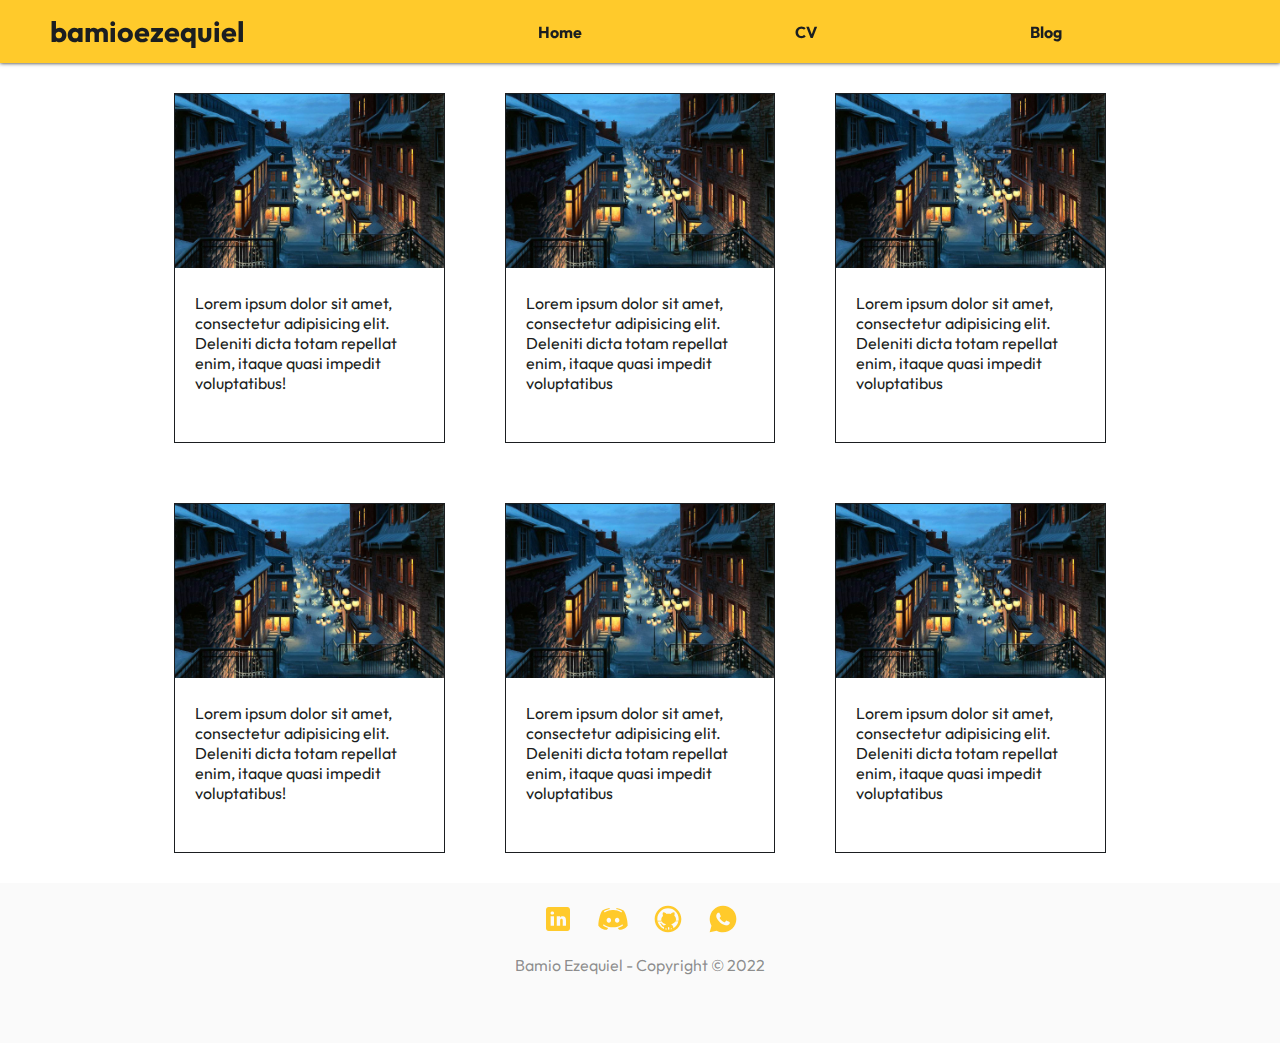
==== blog.html @ 1fd0cbdc "V 1.0.3" ====
<!DOCTYPE html>
<html lang="es">
<head>
    <meta charset="UTF-8">
    <meta http-equiv="X-UA-Compatible" content="IE=edge">
    <meta name="viewport" content="width=device-width, initial-scale=1.0">
    <title>Blog | Bamio Ezequiel</title>
    <link rel="stylesheet" href="./css/style.css">
    <link rel="preconnect" href="https://fonts.googleapis.com">
    <link rel="preconnect" href="https://fonts.gstatic.com" crossorigin>
    <link href="https://fonts.googleapis.com/css2?family=Outfit&display=swap" rel="stylesheet">
</head>
<body>
    <header class="header">
        <div class="header-container">
            <h2 class="nav-logo f-size-md">
                <a href="./" class="pulse">
                    <span>bamioezequiel</span>
                </a>
            </h2>

            <nav class="nav-menu">
                <a href="./" class="active">Home</a>
                <a href="./cv.html">CV</a>
                <a href="./blog.html">Blog</a>
            </nav>
        </div>
    </header>

    <section class="full-screen-center">
        <div class="container-md flex-row-around-center">
            <div class="box">
                <img src="./img/img2.jpg" alt="Img" class="box-img">
                <p class="box-text">Lorem ipsum dolor sit amet, consectetur adipisicing elit. Deleniti dicta totam repellat enim, itaque quasi impedit voluptatibus!</p>
            </div>
            <div class="box">
                <img src="./img/img2.jpg" alt="Img" class="box-img">
                <p class="box-text">Lorem ipsum dolor sit amet, consectetur adipisicing elit. Deleniti dicta totam repellat enim, itaque quasi impedit voluptatibus</p>
            </div>
            <div class="box">
                <img src="./img/img2.jpg" alt="Img" class="box-img">
                <p class="box-text">Lorem ipsum dolor sit amet, consectetur adipisicing elit. Deleniti dicta totam repellat enim, itaque quasi impedit voluptatibus</p>
            </div>
        </div>
        <div class="container-md flex-row-around-center">
            <div class="box">
                <img src="./img/img2.jpg" alt="Img" class="box-img">
                <p class="box-text">Lorem ipsum dolor sit amet, consectetur adipisicing elit. Deleniti dicta totam repellat enim, itaque quasi impedit voluptatibus!</p>
            </div>
            <div class="box">
                <img src="./img/img2.jpg" alt="Img" class="box-img">
                <p class="box-text">Lorem ipsum dolor sit amet, consectetur adipisicing elit. Deleniti dicta totam repellat enim, itaque quasi impedit voluptatibus</p>
            </div>
            <div class="box">
                <img src="./img/img2.jpg" alt="Img" class="box-img">
                <p class="box-text">Lorem ipsum dolor sit amet, consectetur adipisicing elit. Deleniti dicta totam repellat enim, itaque quasi impedit voluptatibus</p>
            </div>
        </div>
    </section>

   

    <section class="full-screen-center footer">
        <div class="container-sm flex-column-center-center p-20">
            <div class="social-media">
                <a href="https://www.linkedin.com/in/ezequielbamio/" target="_blank" rel="noopened"><img src="./assets/linkedin.svg"/></a>
                <a href="#" target="_blank" rel="noopened"><img src="./assets/discord.svg"/></a>
                <a href="https://github.com/bamioezequiel" target="_blank" rel="noopened"><img src="./assets/github.svg"/></a>
                <a href="https://api.whatsapp.com/send?phone=1136457522&text=Hola!" target="_blank" rel="noopened"><img src="./assets/whatsapp.svg"/></a>
            </div>
            <p>Bamio Ezequiel - Copyright © 2022</p>
        </div>
    </section>
</body>
</html>
---- css/style.css ----
/* ****************************************************************** */
/* ********************                          ******************** */
/* *******************  Styles by Bamio Ezequiel  ******************* */
/* ********************                          ******************** */
/* ****************************************************************** */

/* 
.class {
    * Positioning
    position: absolute;
    top: 0;
    right: 0;
    bottom: 0;
    left: 0;
    z-index: 100;

    * Box-model
    display: block;
    float: right;
    width: 100px;
    height: 100px;
    
    * Typography 
    font: normal 13px "Helvetica Neue", sans-serif;
    line-height: 1.5;
    color: #333;
    text-align: center;

    * Visual
    background-color: #f5f5f5;
    border: 1px solid #e5e5e5;
    border-radius: 3px;

    * Misc
    box-shadow: 0 0 4px 0;
} 
*/

/* ******************** 
    Custom Properties
   ******************** */

:root {
    --color-primary: #FFCA2B;
    --dark: #1b1e21;
    --white: #fff;
    --font-sm: 14px;
    --font-md: 16px;
    --font-lg: 24px;
    --container-sm: 780px;
    --container-md: 992px;
    --container-lg: 1200px;
}

/* ******************** 
    Reset
   ******************** */

html {
    box-sizing: border-box;  
    scroll-behavior: smooth;
}

*,
*::after,
*::before {
    box-sizing: inherit;
}

/* ******************** 
    Selectores
   ******************** */

body {
    display: flex;
    flex-direction: column;
    width: 100%;
    min-height: 100vh;
    margin: 0;
    font-family: 'Outfit', sans-serif;
    background-color: var(--white);
    color: var(--dark);
    overflow-x: hidden;
}

a {
    text-decoration: none;
}

a:hover {
    opacity: 0.7;
}

h1,
h2,
h3,
h4,
h5,
h6 {
    margin: 0.5em 0;
    font-weight: 900;
    line-height: 1.2;
}

main {
    flex-grow: 1;
}
    
/* ******************** 
    Generic Classes
   ******************** */

.container-lg,
.container-md,
.container-sm {
    width: var(--container-sm);
    margin-right: auto;
    margin-left: auto;
}

.container-md {
    width: var(--container-md);
}

.container-lg {
    width: var(--container-lg);
}


.poster {
    display: inline;
    background-color: var(--dark);
    color: var(--color-primary);
    box-shadow: 5px 5px 0 2px var(--color-primary);
}

.full-screen {
    width: 100%;
    min-height: 100vh;
}

.full-screen-center {
    display: flex;
    flex-direction: column;
    align-items: center;
    width: 100%;
    /* min-height: 100vh; */
    height: auto;
}


/* ******************** Flex ******************** */

.flex-row-around-center {
    display: flex;
    justify-content: space-around;
    align-items: center;
}

.flex-column-around-center {
    display: flex;
    flex-direction: column;
    justify-content: space-around;
    align-items: center;
}

.flex-column-evenly-center {
    display: flex;
    flex-direction: column;
    justify-content: space-evenly;
    align-items: center;
}

.flex-column-center-center {
    display: flex;
    flex-direction: column;
    justify-content: space-evenly;
    align-items: center;
}


.flex-row-around {
    display: flex;
    justify-content: space-around;
}

.flex-grid-center {
    display: flex;
    flex-flow: row wrap;
    justify-content: center;
}

.flex-grid-center > * {
flex: 1 1 320px;
}
 
/* ******************** 
    Classes
   ******************** */

/* ******************** Header ******************** */

.header {
    position: sticky;
    top: -0.15rem;
    z-index: 999;
    width: 100%;
    text-align: center;
    background-color: var(--color-primary);
    box-shadow: 0 0 4px 0;
}

.header-container {
    display: flex;
    flex-wrap: wrap;
    align-items: center;
}

.header a {
    color: var(--dark);
    font-weight: bold;
}

.header a:hover {
    box-shadow: none;
}

.header nav {
    padding: 5px;
}

.nav-logo {
    width: auto;
    margin-right: auto;
    padding-left: 50px;
}

.nav-menu {
    display: flex;
    justify-content: space-evenly;
    flex-basis: 75%;
    width: 75%;
}

/* ******************** CV ******************** */

.cv-img {
    background-color: var(--color-primary);
    border-radius: 100%;
}

.index {
    position: fixed;
    width: 14%;
    height: 100vh;
    margin-top: 60px;
    padding: 50px 0;
    background-color: var(--color-primary);
}

.index-item {
    display: flex;
    flex-direction: column;
    align-items: center;
    width: 100%;
    margin: 30px 0;
    padding: 10px;
    font-size: 1.3em;
    font-weight: bold;
    color: var(--dark);
    list-style: none;
    cursor: pointer;
}

.index-item:hover {
    background: var(--dark);
    color: var(--color-primary);
}

/* ******************** Blog ******************** */

.box {
    width: 33%;
    height: 350px; 
    margin: 30px;
    border: thin solid var(--dark);
}

.box-img {
    width: 100%;
    height: 50%;
}

.box-text {
    padding: 5px 20px;
}

/* ******************** Footer ******************** */

.footer {
    height: 10em;
    background-color: #12121205;
    color: #1212127A;
}

.social-media a {
    margin: 10px;
}

/* ******************** 
    Utilities
   ******************** */

.d-inline {
    display: inline;
}

.d-block {
    display:block;
}

.t-center {
    text-align: center;
}

.p-10 {
    padding: 10px;
}

.p-20 {
    padding: 20px;
}

.pt-20 {
    padding: 20px;
}

.m-5 {
    margin: 5;
}

.mb-50 {
    margin-bottom: 50px;
}

.lh-2 {
    line-height: 2;
}

.f-size-s {
    font-size: 1.4em;
}

.f-size-md {
    font-size: 1.8em;
}

.f-size-lg {
    font-size: 2.5em;
}

.f-size-xl {
    font-size: 3.8em;
}

.f-bold {
    font-weight: bold;
}

.l-style-none {
    list-style: none;
}

.w-5p {
    width: 50%;
}

.mt-10 {
    margin-top: 10px;
}
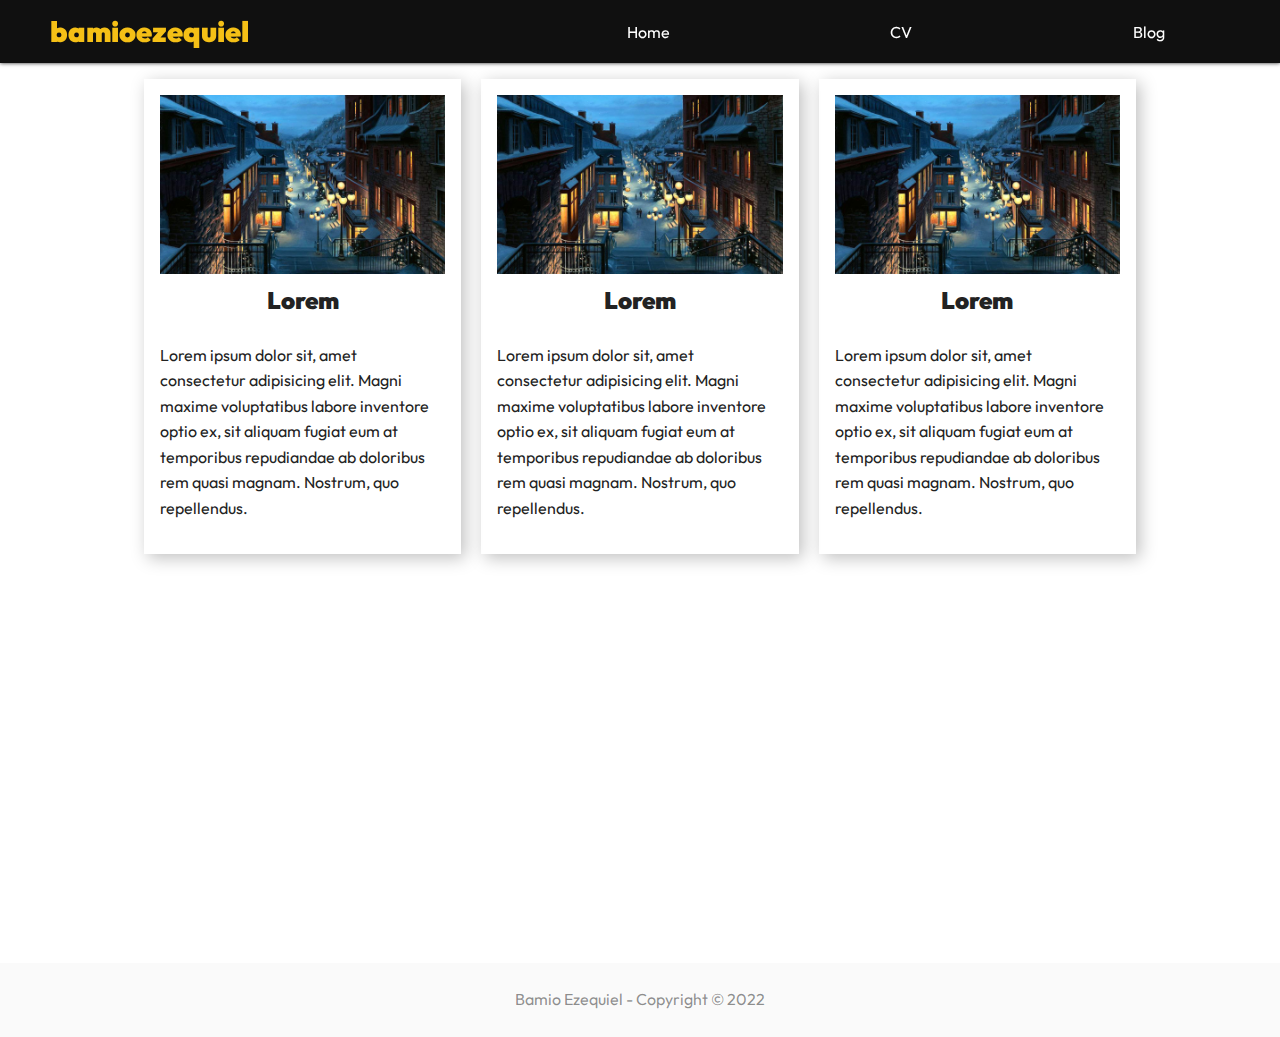
==== commit f66a97e6: "V 1.1.2" ====
--- a/blog.html
+++ b/blog.html
@@ -28,48 +28,31 @@
     </header>
 
     <section class="full-screen-center">
-        <div class="container-md flex-row-around-center">
-            <div class="box">
-                <img src="./img/img2.jpg" alt="Img" class="box-img">
-                <p class="box-text">Lorem ipsum dolor sit amet, consectetur adipisicing elit. Deleniti dicta totam repellat enim, itaque quasi impedit voluptatibus!</p>
-            </div>
-            <div class="box">
-                <img src="./img/img2.jpg" alt="Img" class="box-img">
-                <p class="box-text">Lorem ipsum dolor sit amet, consectetur adipisicing elit. Deleniti dicta totam repellat enim, itaque quasi impedit voluptatibus</p>
-            </div>
-            <div class="box">
-                <img src="./img/img2.jpg" alt="Img" class="box-img">
-                <p class="box-text">Lorem ipsum dolor sit amet, consectetur adipisicing elit. Deleniti dicta totam repellat enim, itaque quasi impedit voluptatibus</p>
-            </div>
-        </div>
-        <div class="container-md flex-row-around-center">
-            <div class="box">
-                <img src="./img/img2.jpg" alt="Img" class="box-img">
-                <p class="box-text">Lorem ipsum dolor sit amet, consectetur adipisicing elit. Deleniti dicta totam repellat enim, itaque quasi impedit voluptatibus!</p>
-            </div>
-            <div class="box">
-                <img src="./img/img2.jpg" alt="Img" class="box-img">
-                <p class="box-text">Lorem ipsum dolor sit amet, consectetur adipisicing elit. Deleniti dicta totam repellat enim, itaque quasi impedit voluptatibus</p>
-            </div>
-            <div class="box">
-                <img src="./img/img2.jpg" alt="Img" class="box-img">
-                <p class="box-text">Lorem ipsum dolor sit amet, consectetur adipisicing elit. Deleniti dicta totam repellat enim, itaque quasi impedit voluptatibus</p>
-            </div>
+        <div class="container-md flex-grid-center">
+            <article class="cards-container-3">
+                <div class="card box-shadow-1">
+                    <img src="./img/img2.jpg" height="50%">
+                    <h3>Lorem</h3>
+                    <p>Lorem ipsum dolor sit, amet consectetur adipisicing elit. Magni maxime voluptatibus labore inventore optio ex, sit aliquam fugiat eum at temporibus repudiandae ab doloribus rem quasi magnam. Nostrum, quo repellendus.</p>
+                </div>
+                <div class="card box-shadow-1">
+                    <img src="./img/img2.jpg" height="50%">
+                    <h3>Lorem</h3>
+                    <p>Lorem ipsum dolor sit, amet consectetur adipisicing elit. Magni maxime voluptatibus labore inventore optio ex, sit aliquam fugiat eum at temporibus repudiandae ab doloribus rem quasi magnam. Nostrum, quo repellendus.</p>
+                </div>
+                <div class="card box-shadow-1">
+                    <img src="./img/img2.jpg" height="50%">
+                    <h3>Lorem</h3>
+                    <p>Lorem ipsum dolor sit, amet consectetur adipisicing elit. Magni maxime voluptatibus labore inventore optio ex, sit aliquam fugiat eum at temporibus repudiandae ab doloribus rem quasi magnam. Nostrum, quo repellendus.</p>
+                </div>
+            </article>
         </div>
     </section>
 
    
 
-    <section class="full-screen-center footer">
-        <div class="container-sm flex-column-center-center p-20">
-            <div class="social-media">
-                <a href="https://www.linkedin.com/in/ezequielbamio/" target="_blank" rel="noopened"><img src="./assets/linkedin.svg"/></a>
-                <a href="#" target="_blank" rel="noopened"><img src="./assets/discord.svg"/></a>
-                <a href="https://github.com/bamioezequiel" target="_blank" rel="noopened"><img src="./assets/github.svg"/></a>
-                <a href="https://api.whatsapp.com/send?phone=1136457522&text=Hola!" target="_blank" rel="noopened"><img src="./assets/whatsapp.svg"/></a>
-            </div>
-            <p>Bamio Ezequiel - Copyright © 2022</p>
-        </div>
-    </section>
+    <footer class="footer">
+        <p>Bamio Ezequiel - Copyright © 2022</p>
+    </footer>
 </body>
 </html>--- a/css/style.css
+++ b/css/style.css
@@ -41,9 +41,19 @@
    ******************** */
 
 :root {
-    --color-primary: #FFCA2B;
-    --dark: #1b1e21;
-    --white: #fff;
+    --color-primary: #F5C016;
+    --color-primary-bg: #f6cc07;
+    --color-secondary: rgb(255, 202, 43, 0.75);
+    --color-dark: #101010;
+    --color-black-opacity: rgba(0, 0, 0, 0.5);
+    --color-white: #fff;
+    --color-gray-light: #f3f3f3;
+    --color-gray-dark: #666;
+    --color-gray: #ccc;
+    --color-title: #333;
+    --color-text: #222;
+    --link-color: #509ee3;
+    --font: 'Outfit', sans-serif;
     --font-sm: 14px;
     --font-md: 16px;
     --font-lg: 24px;
@@ -58,6 +68,8 @@
 
 html {
     box-sizing: border-box;  
+    font-size: 16px;
+    font-family: var(--font);
     scroll-behavior: smooth;
 }
 
@@ -72,24 +84,21 @@
    ******************** */
 
 body {
-    display: flex;
-    flex-direction: column;
-    width: 100%;
-    min-height: 100vh;
     margin: 0;
-    font-family: 'Outfit', sans-serif;
-    background-color: var(--white);
-    color: var(--dark);
+    color: var(--color-text);
     overflow-x: hidden;
 }
 
 a {
+    color: var(--link-color);
     text-decoration: none;
 }
 
 a:hover {
     opacity: 0.7;
 }
+
+/* ******************** Typography ******************** */
 
 h1,
 h2,
@@ -102,13 +111,94 @@
     line-height: 1.2;
 }
 
-main {
-    flex-grow: 1;
-}
-    
+h1 {
+    font-size: 2rem;
+}
+  
+h2 {
+    font-size: 1.5rem;
+}
+  
+h3 {
+    font-size: 1.25rem;
+}
+  
+h4 {
+    font-size: 1rem;
+}
+  
+h5 {
+    font-size: 0.85rem;
+}
+  
+h6 {
+    font-size: 0.7rem;
+}
+
+img {
+    max-width: 100%;
+    height: auto;
+}
+  
+p {
+    line-height: 1.6;
+}
+  
+hr {
+    margin-top: 0;
+    margin-bottom: 0;
+    border-top: 1px solid #eeeef7;
+}
+
+   
 /* ******************** 
-    Generic Classes
+    Components
    ******************** */
+
+.poster {
+    display: inline;
+    background-color: var(--color-dark);
+    color: var(--color-primary);
+    box-shadow: 5px 5px 0 2px var(--color-primary);
+}
+
+.card h3 {
+    font-size: 1.5em;
+}
+
+.card div {
+    padding: 0 2vw;
+}
+
+.card img {
+    height: 50%;
+}
+
+.card {
+    display: flex;
+    flex-direction: column;
+    justify-content: space-around;
+    align-items: center;
+    margin: 1rem auto;
+    padding: 1rem;
+    width: 100%;
+    height: 150;
+}
+
+.cards-container-3 {
+    display: grid;
+    grid-template-columns: repeat(3, 32%);
+    justify-content: space-between;
+}
+
+/* ******************** 
+    Utilities
+   ******************** */
+.container {
+    margin-right: auto;
+    margin-left: auto;
+}
+
 
 .container-lg,
 .container-md,
@@ -126,20 +216,20 @@
     width: var(--container-lg);
 }
 
-
-.poster {
-    display: inline;
-    background-color: var(--dark);
-    color: var(--color-primary);
-    box-shadow: 5px 5px 0 2px var(--color-primary);
-}
-
-.full-screen {
+.full-lg-screen {
+    width: 100%;
+    height: 100vh;
+}
+
+.full-screen-center {
+    display: flex;
+    flex-direction: column;
+    align-items: center;
     width: 100%;
     min-height: 100vh;
 }
 
-.full-screen-center {
+.full-width-screen-center {
     display: flex;
     flex-direction: column;
     align-items: center;
@@ -148,13 +238,17 @@
     height: auto;
 }
 
-
 /* ******************** Flex ******************** */
 
 .flex-row-around-center {
     display: flex;
     justify-content: space-around;
     align-items: center;
+}
+
+.flex-row-around {
+    display: flex;
+    justify-content: space-around;
 }
 
 .flex-column-around-center {
@@ -178,7 +272,6 @@
     align-items: center;
 }
 
-
 .flex-row-around {
     display: flex;
     justify-content: space-around;
@@ -190,12 +283,101 @@
     justify-content: center;
 }
 
+.flex-center {
+    display: flex;
+    justify-content: center;
+}
+
 .flex-grid-center > * {
-flex: 1 1 320px;
-}
- 
+    flex: 1 1 320px;
+}
+
+.d-inline {
+    display: inline;
+}
+
+.d-block {
+    display:block;
+}
+
+.t-center {
+    text-align: center;
+}
+
+.t-left {
+    text-align: left;
+}
+
+.t-right {
+    text-align: right;
+}
+
+.p-10 {
+    padding: 10px;
+}
+
+.p-20 {
+    padding: 20px;
+}
+
+.pt-20 {
+    padding: 20px;
+}
+
+.m-5 {
+    margin: 5;
+}
+
+.mb-50 {
+    margin-bottom: 50px;
+}
+
+.lh-2 {
+    line-height: 2;
+}
+
+.f-size-s {
+    font-size: 1.4em;
+}
+
+.f-size-md {
+    font-size: 1.8em;
+}
+
+.f-size-lg {
+    font-size: 2.5em;
+}
+
+.f-size-xl {
+    font-size: 3.8em;
+}
+
+.f-bold {
+    font-weight: bold;
+}
+
+.l-style-none {
+    list-style: none;
+}
+
+.w-5p {
+    width: 50%;
+}
+
+.mt-10 {
+    margin-top: 10px;
+}
+
+.box-shadow-1 {
+    box-shadow: 0.25rem 0.25rem 1rem rgba(0, 0, 0, 0.25);
+}
+
+.bg-gray-light {
+    background-color: var(--color-gray-light);
+}
+
 /* ******************** 
-    Classes
+    Site Styles
    ******************** */
 
 /* ******************** Header ******************** */
@@ -206,7 +388,7 @@
     z-index: 999;
     width: 100%;
     text-align: center;
-    background-color: var(--color-primary);
+    background-color: var(--color-dark);
     box-shadow: 0 0 4px 0;
 }
 
@@ -217,8 +399,7 @@
 }
 
 .header a {
-    color: var(--dark);
-    font-weight: bold;
+    color: var(--color-white);
 }
 
 .header a:hover {
@@ -235,11 +416,123 @@
     padding-left: 50px;
 }
 
+.nav-logo a {
+    color: var(--color-primary);
+}
+
 .nav-menu {
     display: flex;
-    justify-content: space-evenly;
-    flex-basis: 75%;
-    width: 75%;
+    justify-content: space-around;
+    flex-basis: 60%;
+    width: 60%;
+}
+
+/* ******************** Hero ******************** */
+
+.hero-image {
+  background-image: url('../img/img2.jpg');
+  background-repeat: no-repeat;
+  background-size: cover;
+  background-position: center;
+  background-attachment: fixed;
+}
+  
+.hero-image-opacity {
+    width: 100%;
+    min-height: 100vh;
+    display: flex;
+    justify-content: center;
+    align-items: center;
+    text-align: center;
+    background-color: var(--color-black-opacity);
+}
+  
+.hero-image-title {
+    font-size: 7.5vw;
+    color: var(--color-white);
+}
+
+.hero {
+    width: 100%;
+    min-height: 100vh;
+    display: flex;
+    justify-content: center;
+    align-items: center;
+    text-align: center;
+}
+
+/* ******************** About ******************** */
+
+.about {
+    display: grid;
+    grid-template-columns: repeat(3, 30%);
+    justify-content: space-between;
+    align-content: center;
+}
+
+/* ******************** Portafolio ******************** */
+
+.section-title {
+    border-top: medium solid var(--color-primary);
+    border-bottom: medium solid var(--color-primary);
+    margin: 2rem auto;
+    padding: 0.5rem 1rem;
+    width: 250px;
+    font-size: 2rem;
+    text-align: center;
+    color: var(--title-color) 
+}
+
+/* ******************** Contacto ******************** */
+
+.contact-form {
+    display: grid;
+    grid-template-columns: repeat(2, 1fr);
+    column-gap: 1rem;
+    margin: 2rem auto;
+    padding: 1rem;
+}
+
+.contact-form > * {
+    display: block;
+    width: 100%;
+    padding: 0.5rem;
+    margin: 1rem auto;
+}
+
+.contact-form input,
+.contact-form textarea {
+    font-size: 0.85rem;
+}
+
+.contact-form input {
+    padding-left: 0;
+    border: 0;
+    border-bottom: thin solid var(--color-gray-dark);
+}
+
+.contact-form textarea {
+    grid-column: span 2;
+    border-bottom: thin solid var(--color-gray-dark);
+    resize: none;
+}
+
+.contact-form input[type="submit"] {
+    margin-top: 0;
+    margin-left: 0;
+    cursor: pointer;
+}
+
+.contact-form input[type="submit"]:hover {
+    opacity: 0.75;
+}
+
+.contact-form *::placeholder {
+    color: var(--color-gray-dark);
+}
+
+.social-media a {
+    margin: 10px;
 }
 
 /* ******************** CV ******************** */
@@ -295,88 +588,26 @@
     padding: 5px 20px;
 }
 
+/* ******************** Buttons ******************** */
+
+.btn {
+    display: inline-block;
+    width: 200px;
+    padding: 1rem;
+    font-weight: bold;
+    text-align: center;
+    color: var(--color-dark);
+    background-color: var(--color-primary);
+    border-radius: 0.5rem;
+}
+
 /* ******************** Footer ******************** */
 
 .footer {
-    height: 10em;
+    margin-bottom: 0;
+    padding: 0.5rem;
+    text-align: center;
     background-color: #12121205;
     color: #1212127A;
 }
 
-.social-media a {
-    margin: 10px;
-}
-
-/* ******************** 
-    Utilities
-   ******************** */
-
-.d-inline {
-    display: inline;
-}
-
-.d-block {
-    display:block;
-}
-
-.t-center {
-    text-align: center;
-}
-
-.p-10 {
-    padding: 10px;
-}
-
-.p-20 {
-    padding: 20px;
-}
-
-.pt-20 {
-    padding: 20px;
-}
-
-.m-5 {
-    margin: 5;
-}
-
-.mb-50 {
-    margin-bottom: 50px;
-}
-
-.lh-2 {
-    line-height: 2;
-}
-
-.f-size-s {
-    font-size: 1.4em;
-}
-
-.f-size-md {
-    font-size: 1.8em;
-}
-
-.f-size-lg {
-    font-size: 2.5em;
-}
-
-.f-size-xl {
-    font-size: 3.8em;
-}
-
-.f-bold {
-    font-weight: bold;
-}
-
-.l-style-none {
-    list-style: none;
-}
-
-.w-5p {
-    width: 50%;
-}
-
-.mt-10 {
-    margin-top: 10px;
-}
-
-
